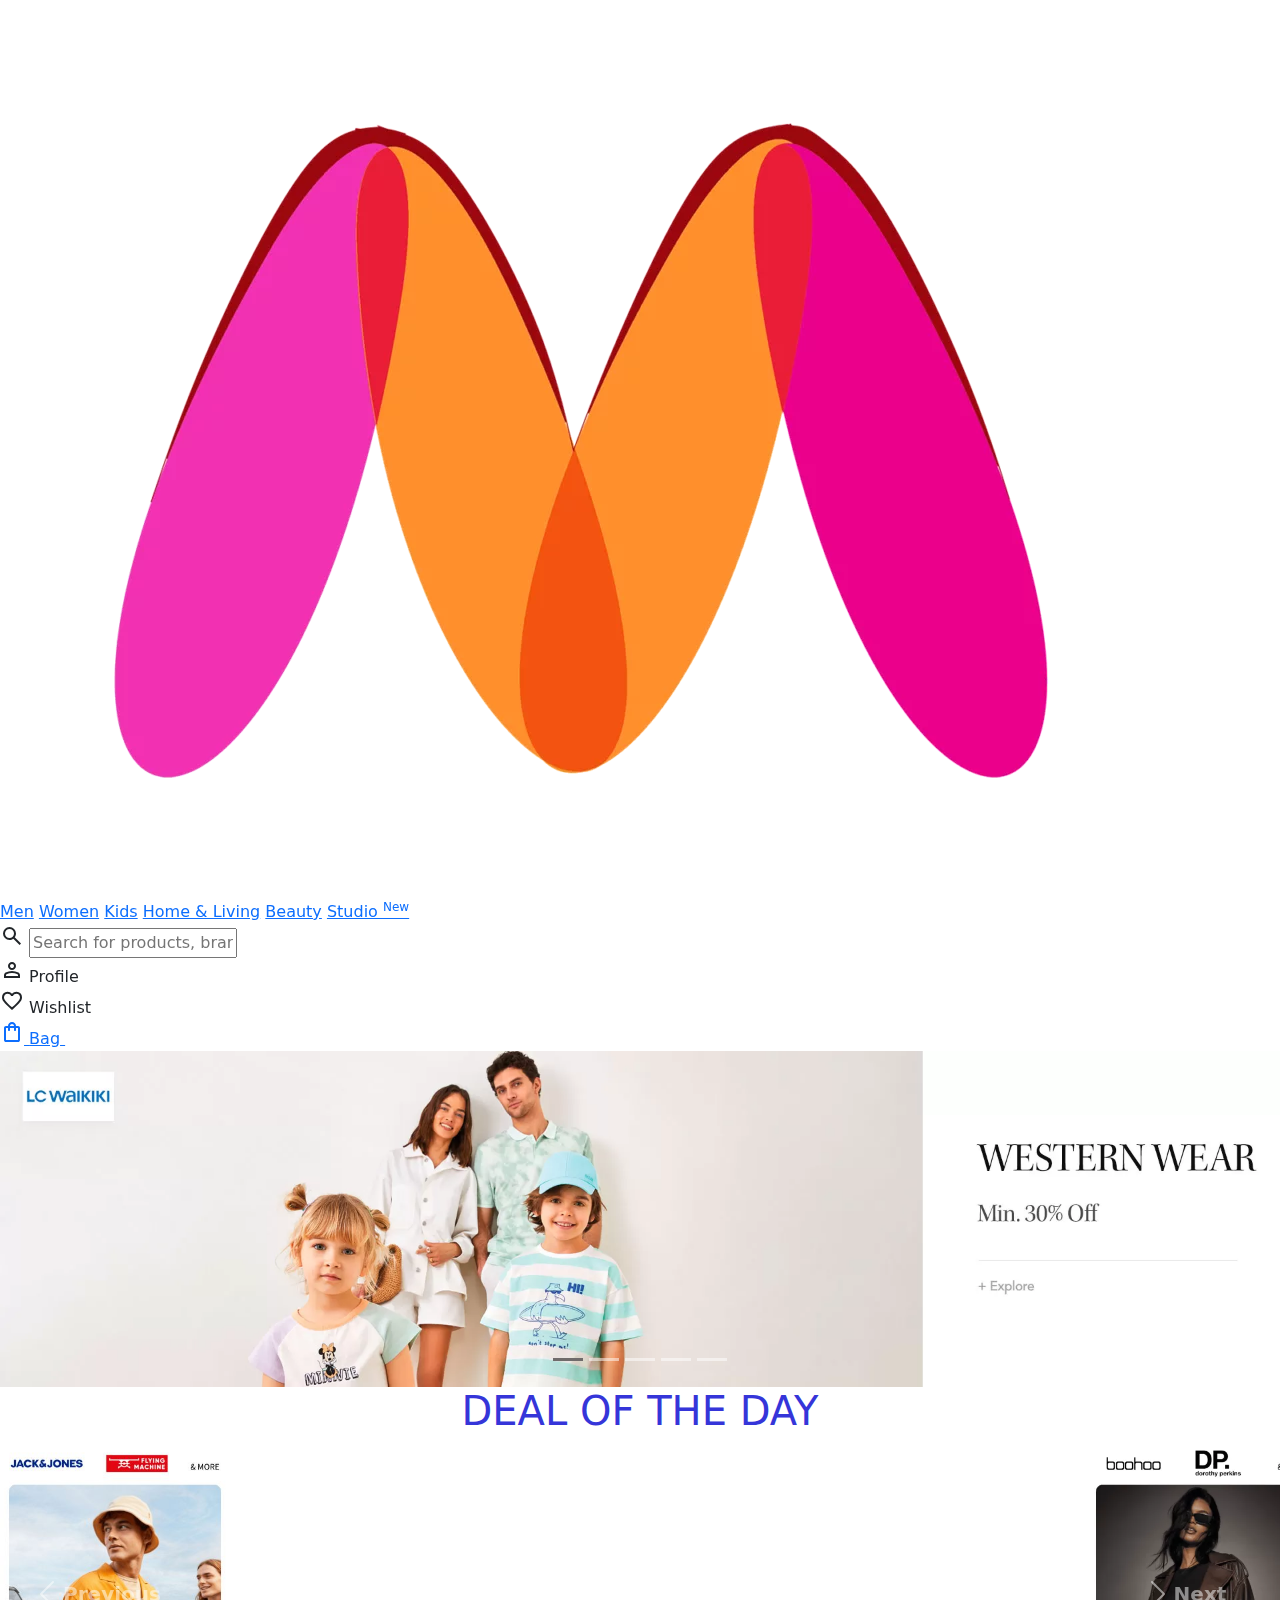
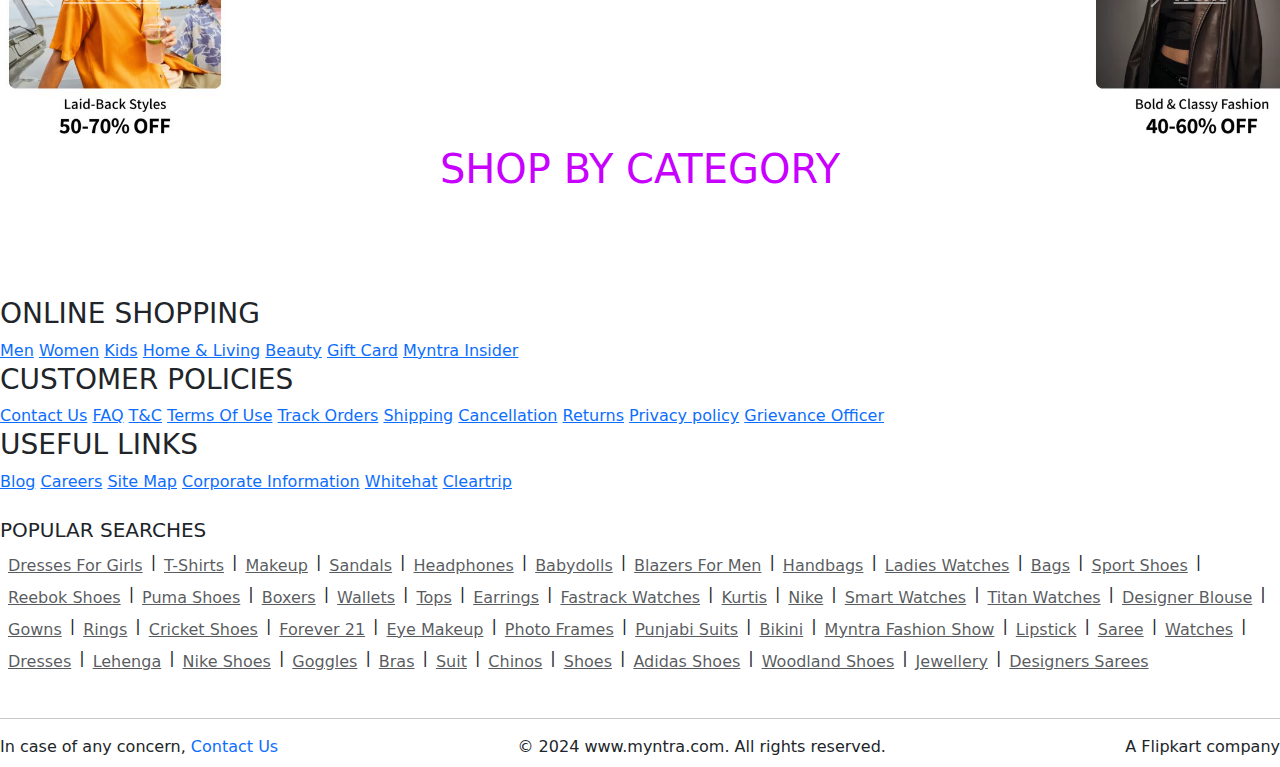
==== index.html @ 6d967dca "footer design full complete" ====
<!DOCTYPE html>
<html lang="en">

<head>
    <meta charset="UTF-8">
    <!-- <meta name="viewport" content="width=device-width, initial-scale=1.0"> -->
    <title>Online Shopping for Women, Men, Kids Fashion &amp; Lifestyle - Myntra</title>
    <link rel="icon"
        href="https://encrypted-tbn0.gstatic.com/images?q=tbn:ANd9GcS357fHYAnvyZIqrnolaRs3MlCQO7PyKngEag&usqp=CAU"
        type="image/x-icon">
    <link rel="stylesheet" href="css/index.css">
    <link rel="stylesheet"
        href="https://fonts.googleapis.com/css2?family=Material+Symbols+Outlined:opsz,wght,FILL,GRAD@20..48,100..700,0..1,-50..200" />
    <link href="https://cdn.jsdelivr.net/npm/bootstrap@5.3.3/dist/css/bootstrap.min.css" rel="stylesheet"
        integrity="sha384-QWTKZyjpPEjISv5WaRU9OFeRpok6YctnYmDr5pNlyT2bRjXh0JMhjY6hW+ALEwIH" crossorigin="anonymous">
    <link rel="stylesheet" href="https://cdnjs.cloudflare.com/ajax/libs/font-awesome/6.6.0/css/all.min.css"
        integrity="sha512-Kc323vGBEqzTmouAECnVceyQqyqdsSiqLQISBL29aUW4U/M7pSPA/gEUZQqv1cwx4OnYxTxve5UMg5GT6L4JJg=="
        crossorigin="anonymous" referrerpolicy="no-referrer" />


    <style>
        .carousel-indicators .active {
            background-color: rgb(112, 107, 107);

        }


        .carousel {
            display: flex;
            justify-content: center;
            align-items: center;
            text-align: center;
            /* Center text if needed */
        }

        .carousel-inner {
            width: 100%;
        }

        .carousel-item .itemImg {
            max-width: 18vw;
            height: 100%;
            margin: auto;
            /* Center image within its container */
            display: block;
            justify-content: center;
        }
    </style>
</head>

<body>
    <header class="sticky-top">
        <div class="logo_container">
            <a href="#"><img class="myntra_home" src="images/myntra_logo.webp" alt="Myntra Home"></a>
        </div>
        <nav class="nav_bar">
            <a href="pages/Men.html">Men</a>
            <a href="#">Women</a>
            <a href="#">Kids</a>
            <a href="#">Home & Living</a>
            <a href="#">Beauty</a>
            <a href="#">Studio <sup>New</sup></a>
        </nav>
        <div class="search_bar">
            <span class="material-symbols-outlined search_icon">search</span>
            <input class="search_input" placeholder="Search for products, brands and more">
        </div>
        <div class="action_bar">
            <div class="action_container">
                <span class="material-symbols-outlined action_icon">person</span>
                <span class="action_name">Profile</span>
            </div>

            <div class="action_container">
                <span class="material-symbols-outlined action_icon">favorite</span>
                <span class="action_name">Wishlist</span>
            </div>

            <a class="action_container" href="pages/bag.html">
                <span class="material-symbols-outlined action_icon">shopping_bag</span>
                <span class="action_name">Bag</span>
                <span class="bag-item-count">0</span>
            </a>
        </div>
    </header>
    <main>
        <div id="carouselExampleSlidesOnly" class="carousel slide" data-bs-ride="carousel">
            <div class="carousel-inner">
                <div class="carousel-item active">
                    <img src="images/caro-1.webp" class="d-block w-100" alt="...">
                </div>
                <div class="carousel-item">
                    <img src="images/caro-2.webp" class="d-block w-100" alt="...">
                </div>
                <div class="carousel-item">
                    <img src="images/caro-3.jpg" class="d-block w-100" alt="...">
                </div>
                <div class="carousel-item">
                    <img src="images/caro-4.webp" class="d-block w-100" alt="...">
                </div>
                <div class="carousel-item">
                    <img src="images/caro-5.webp" class="d-block w-100" alt="...">
                </div>
            </div>
            <div class="carousel-indicators">
                <button type="button" data-bs-target="#carouselExampleSlidesOnly" data-bs-slide-to="0" class="active"
                    aria-current="true" aria-label="Slide 1"></button>
                <button type="button" data-bs-target="#carouselExampleSlidesOnly" data-bs-slide-to="1"
                    aria-label="Slide 2"></button>
                <button type="button" data-bs-target="#carouselExampleSlidesOnly" data-bs-slide-to="2"
                    aria-label="Slide 3"></button>
                <button type="button" data-bs-target="#carouselExampleSlidesOnly" data-bs-slide-to="3"
                    aria-label="Slide 4"></button>
                <button type="button" data-bs-target="#carouselExampleSlidesOnly" data-bs-slide-to="4"
                    aria-label="Slide 5"></button>
            </div>
        </div>

    </main>
    <div class="deal-container" style="text-align: center; color: rgb(53, 53, 217);font-size: 20px;font-weight: 600;">
        <h1>DEAL OF THE DAY</h1>
        <div id="dealCarousel" class="carousel slide" data-ride="carousel">
            <div class="carousel-inner" id="carousel-inner" style="text-align: center;">
                <!-- Dynamic slides will be inserted here -->
            </div>
            <a class="carousel-control-prev" href="#dealCarousel" role="button" data-slide="prev">
                <span class="carousel-control-prev-icon" aria-hidden="true"></span>
                <span class="sr-only">Previous</span>
            </a>
            <a class="carousel-control-next" href="#dealCarousel" role="button" data-slide="next">
                <span class="carousel-control-next-icon" aria-hidden="true"></span>
                <span class="sr-only">Next</span>
            </a>
        </div>
    </div>

    <div class="category-container" class="image-grid" id="category-container"
        style="text-align: center ;color: rgb(200, 0, 255);">
        <h1>SHOP BY CATEGORY</h1>
        <!-- Dynamic images inserted here -->
    </div>
    <div class="container">
        <img src="https://assets.myntassets.com/w_980,c_limit,fl_progressive,dpr_2.0/assets/images/2024/10/12/b401d717-bea8-4413-8223-a18a3d0cde161728748190337-App-Install-Banner.jpg"
            alt="">
    </div>
    <footer>
        <div class="footer_container mt-5">
            <div class="footer_column">
                <h3>ONLINE SHOPPING</h3>

                <a href="#">Men</a>
                <a href="#">Women</a>
                <a href="#">Kids</a>
                <a href="#">Home & Living</a>
                <a href="#">Beauty</a>
                <a href="#">Gift Card</a>
                <a href="#">Myntra Insider</a>
            </div>

            <div class="footer_column">
                <h3>CUSTOMER POLICIES</h3>

                <a href="#">Contact Us</a>
                <a href="#">FAQ</a>
                <a href="#">T&C</a>
                <a href="#">Terms Of Use</a>
                <a href="#">Track Orders</a>
                <a href="#">Shipping</a>
                <a href="#">Cancellation</a>
                <a href="#">Returns</a>
                <a href="#">Privacy policy</a>
                <a href="#">Grievance Officer</a>
            </div>

            <div class="footer_column">
                <h3>USEFUL LINKS</h3>

                <a href="#">Blog</a>
                <a href="#">Careers</a>
                <a href="#">Site Map</a>
                <a href="#">Corporate Information</a>
                <a href="#">Whitehat</a>
                <a href="#">Cleartrip</a>
            </div>
        </div>
        <div class="footer_row py-4">
            <div class="row">
                <div class="col-12">
                    <h5 class="text-dark">POPULAR SEARCHES</h5>
                    <div class="d-flex flex-wrap">
                        <a href="#" class="text-muted mx-2 my-1">Dresses For Girls</a><span>|</span>
                        <a href="#" class="text-muted mx-2 my-1">T-Shirts</a><span>|</span>
                        <a href="#" class="text-muted mx-2 my-1">Makeup</a><span>|</span>
                        <a href="#" class="text-muted mx-2 my-1">Sandals</a><span>|</span>
                        <a href="#" class="text-muted mx-2 my-1">Headphones</a><span>|</span>
                        <a href="#" class="text-muted mx-2 my-1">Babydolls</a><span>|</span>
                        <a href="#" class="text-muted mx-2 my-1">Blazers For Men</a><span>|</span>
                        <a href="#" class="text-muted mx-2 my-1">Handbags</a><span>|</span>
                        <a href="#" class="text-muted mx-2 my-1">Ladies Watches</a><span>|</span>
                        <a href="#" class="text-muted mx-2 my-1">Bags</a><span>|</span>
                        <a href="#" class="text-muted mx-2 my-1">Sport Shoes</a><span>|</span>
                        <a href="#" class="text-muted mx-2 my-1">Reebok Shoes</a><span>|</span>
                        <a href="#" class="text-muted mx-2 my-1">Puma Shoes</a><span>|</span>
                        <a href="#" class="text-muted mx-2 my-1">Boxers</a><span>|</span>
                        <a href="#" class="text-muted mx-2 my-1">Wallets</a><span>|</span>
                        <a href="#" class="text-muted mx-2 my-1">Tops</a><span>|</span>
                        <a href="#" class="text-muted mx-2 my-1">Earrings</a><span>|</span>
                        <a href="#" class="text-muted mx-2 my-1">Fastrack Watches</a><span>|</span>
                        <a href="#" class="text-muted mx-2 my-1">Kurtis</a><span>|</span>
                        <a href="#" class="text-muted mx-2 my-1">Nike</a><span>|</span>
                        <a href="#" class="text-muted mx-2 my-1">Smart Watches</a><span>|</span>
                        <a href="#" class="text-muted mx-2 my-1">Titan Watches</a><span>|</span>
                        <a href="#" class="text-muted mx-2 my-1">Designer Blouse</a><span>|</span>
                        <a href="#" class="text-muted mx-2 my-1">Gowns</a><span>|</span>
                        <a href="#" class="text-muted mx-2 my-1">Rings</a><span>|</span>
                        <a href="#" class="text-muted mx-2 my-1">Cricket Shoes</a><span>|</span>
                        <a href="#" class="text-muted mx-2 my-1">Forever 21</a><span>|</span>
                        <a href="#" class="text-muted mx-2 my-1">Eye Makeup</a><span>|</span>
                        <a href="#" class="text-muted mx-2 my-1">Photo Frames</a><span>|</span>
                        <a href="#" class="text-muted mx-2 my-1">Punjabi Suits</a><span>|</span>
                        <a href="#" class="text-muted mx-2 my-1">Bikini</a><span>|</span>
                        <a href="#" class="text-muted mx-2 my-1">Myntra Fashion Show</a><span>|</span>
                        <a href="#" class="text-muted mx-2 my-1">Lipstick</a><span>|</span>
                        <a href="#" class="text-muted mx-2 my-1">Saree</a><span>|</span>
                        <a href="#" class="text-muted mx-2 my-1">Watches</a><span>|</span>
                        <a href="#" class="text-muted mx-2 my-1">Dresses</a><span>|</span>
                        <a href="#" class="text-muted mx-2 my-1">Lehenga</a><span>|</span>
                        <a href="#" class="text-muted mx-2 my-1">Nike Shoes</a><span>|</span>
                        <a href="#" class="text-muted mx-2 my-1">Goggles</a><span>|</span>
                        <a href="#" class="text-muted mx-2 my-1">Bras</a><span>|</span>
                        <a href="#" class="text-muted mx-2 my-1">Suit</a><span>|</span>
                        <a href="#" class="text-muted mx-2 my-1">Chinos</a><span>|</span>
                        <a href="#" class="text-muted mx-2 my-1">Shoes</a><span>|</span>
                        <a href="#" class="text-muted mx-2 my-1">Adidas Shoes</a><span>|</span>
                        <a href="#" class="text-muted mx-2 my-1">Woodland Shoes</a><span>|</span>
                        <a href="#" class="text-muted mx-2 my-1">Jewellery</a><span>|</span>
                        <a href="#" class="text-muted mx-2 my-1">Designers Sarees</a>

                    </div>
                </div>
            </div>
        </div>

        <hr>
        <div class="mt-3">
            <div class="col-12">
                <div class="d-flex justify-content-between align-items-center">
                    <div class="copyright">
                        <p class="mb-2">In case of any concern, <a href="#" class="text-decoration-none">Contact Us</a></p>
                    </div>
                    <div class="copyright1">
                        <p class="mb-2">© 2024 www.myntra.com. All rights reserved.</p>
                    </div>
                    <div class="copyright2">
                        <p class="mb-2">A Flipkart company</p>
                    </div>
                </div>
            </div>
        </div>

        
    </footer>

    <script src="https://cdn.jsdelivr.net/npm/bootstrap@5.3.3/dist/js/bootstrap.bundle.min.js"
        integrity="sha384-YvpcrYf0tY3lHB60NNkmXc5s9fDVZLESaAA55NDzOxhy9GkcIdslK1eN7N6jIeHz"
        crossorigin="anonymous"></script>
    <script src="index.js"></script>
    <script src="data/dealday.js"></script>

    <script src="https://code.jquery.com/jquery-3.5.1.slim.min.js"></script>
    <script src="https://cdn.jsdelivr.net/npm/@popperjs/core@2.5.3/dist/umd/popper.min.js"></script>
    <script src="https://maxcdn.bootstrapcdn.com/bootstrap/4.5.2/js/bootstrap.min.js"></script>
</body>

</html>
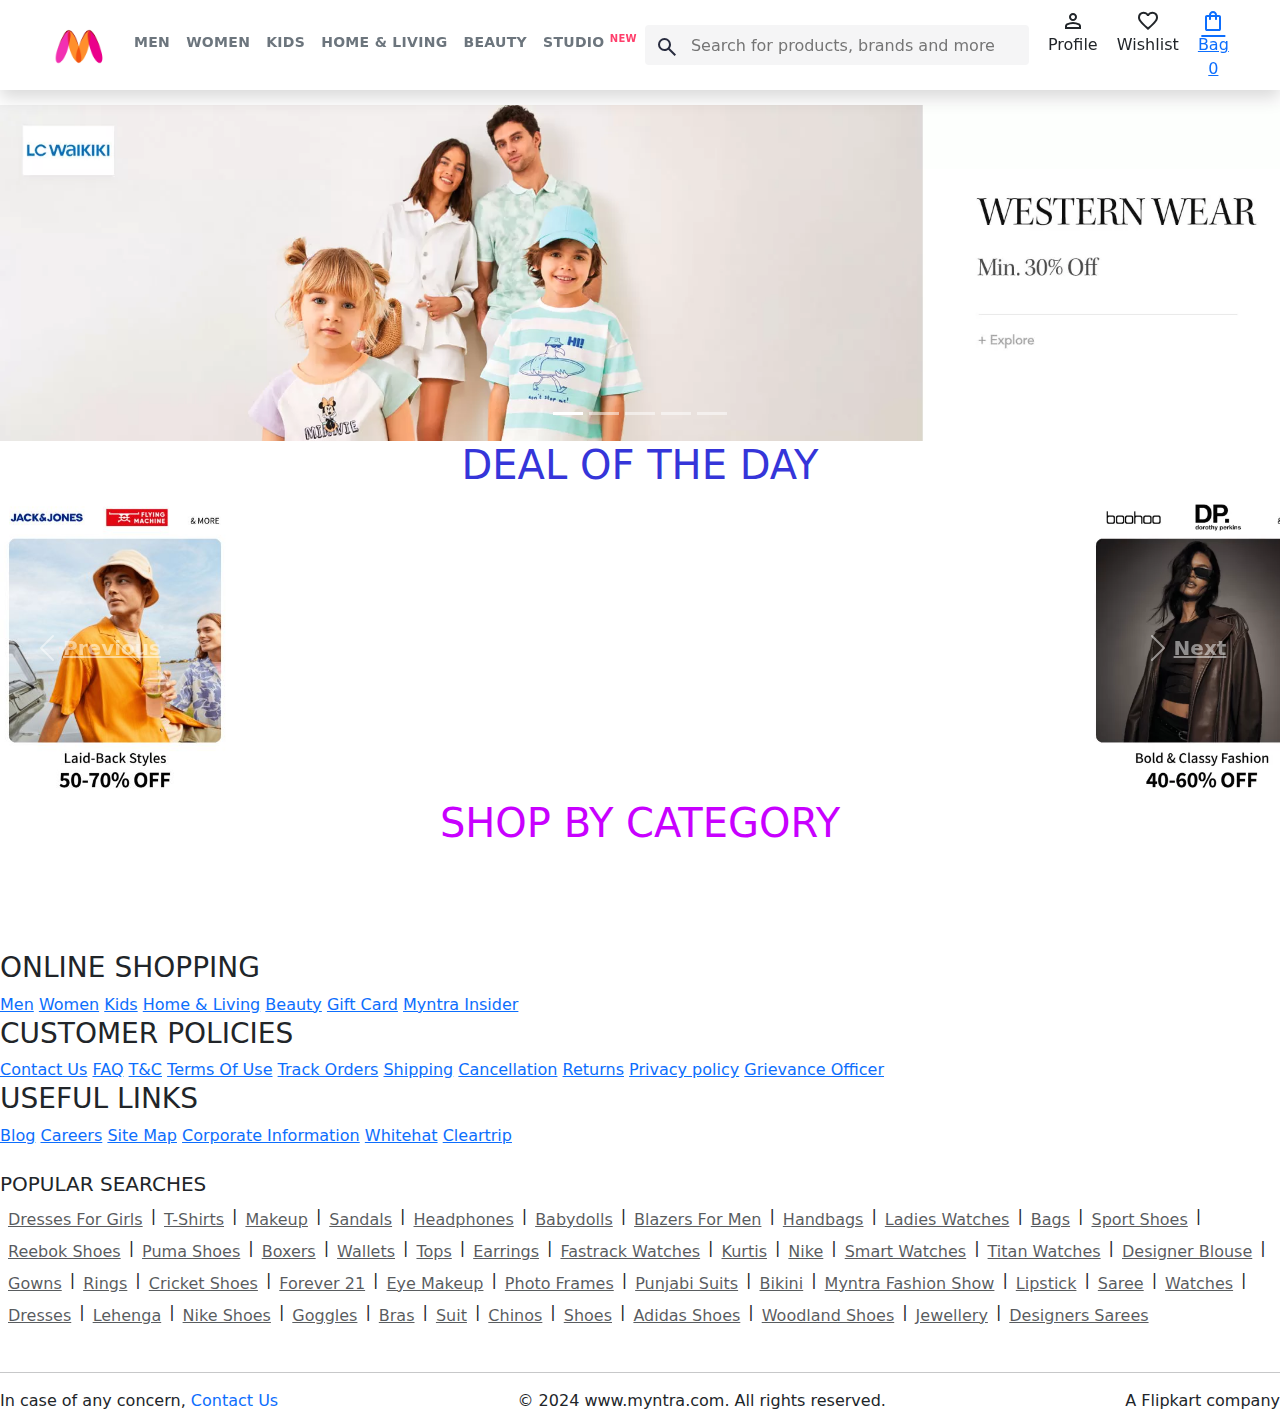
==== commit e6b7c47e: "footer.html and header.html make dynamic" ====
--- a/index.html
+++ b/index.html
@@ -30,6 +30,7 @@
             justify-content: center;
             align-items: center;
             text-align: center;
+
             /* Center text if needed */
         }
 
@@ -45,44 +46,15 @@
             display: block;
             justify-content: center;
         }
+
+        #carouselExampleSlidesOnly {
+            margin-top: 105px;
+        }
     </style>
 </head>
 
 <body>
-    <header class="sticky-top">
-        <div class="logo_container">
-            <a href="#"><img class="myntra_home" src="images/myntra_logo.webp" alt="Myntra Home"></a>
-        </div>
-        <nav class="nav_bar">
-            <a href="pages/Men.html">Men</a>
-            <a href="#">Women</a>
-            <a href="#">Kids</a>
-            <a href="#">Home & Living</a>
-            <a href="#">Beauty</a>
-            <a href="#">Studio <sup>New</sup></a>
-        </nav>
-        <div class="search_bar">
-            <span class="material-symbols-outlined search_icon">search</span>
-            <input class="search_input" placeholder="Search for products, brands and more">
-        </div>
-        <div class="action_bar">
-            <div class="action_container">
-                <span class="material-symbols-outlined action_icon">person</span>
-                <span class="action_name">Profile</span>
-            </div>
-
-            <div class="action_container">
-                <span class="material-symbols-outlined action_icon">favorite</span>
-                <span class="action_name">Wishlist</span>
-            </div>
-
-            <a class="action_container" href="pages/bag.html">
-                <span class="material-symbols-outlined action_icon">shopping_bag</span>
-                <span class="action_name">Bag</span>
-                <span class="bag-item-count">0</span>
-            </a>
-        </div>
-    </header>
+    <div id="navbar"></div>
     <main>
         <div id="carouselExampleSlidesOnly" class="carousel slide" data-bs-ride="carousel">
             <div class="carousel-inner">
@@ -143,124 +115,23 @@
         <img src="https://assets.myntassets.com/w_980,c_limit,fl_progressive,dpr_2.0/assets/images/2024/10/12/b401d717-bea8-4413-8223-a18a3d0cde161728748190337-App-Install-Banner.jpg"
             alt="">
     </div>
-    <footer>
-        <div class="footer_container mt-5">
-            <div class="footer_column">
-                <h3>ONLINE SHOPPING</h3>
+    <div id="footer-container"></div>
+    <script>
+        // Load footer.html into the #footer-container div
+        fetch('footer.html')
+            .then(response => response.text())
+            .then(data => {
+                document.getElementById('footer-container').innerHTML = data;
+            })
+            .catch(error => console.error('Error loading footer:', error));
 
-                <a href="#">Men</a>
-                <a href="#">Women</a>
-                <a href="#">Kids</a>
-                <a href="#">Home & Living</a>
-                <a href="#">Beauty</a>
-                <a href="#">Gift Card</a>
-                <a href="#">Myntra Insider</a>
-            </div>
-
-            <div class="footer_column">
-                <h3>CUSTOMER POLICIES</h3>
-
-                <a href="#">Contact Us</a>
-                <a href="#">FAQ</a>
-                <a href="#">T&C</a>
-                <a href="#">Terms Of Use</a>
-                <a href="#">Track Orders</a>
-                <a href="#">Shipping</a>
-                <a href="#">Cancellation</a>
-                <a href="#">Returns</a>
-                <a href="#">Privacy policy</a>
-                <a href="#">Grievance Officer</a>
-            </div>
-
-            <div class="footer_column">
-                <h3>USEFUL LINKS</h3>
-
-                <a href="#">Blog</a>
-                <a href="#">Careers</a>
-                <a href="#">Site Map</a>
-                <a href="#">Corporate Information</a>
-                <a href="#">Whitehat</a>
-                <a href="#">Cleartrip</a>
-            </div>
-        </div>
-        <div class="footer_row py-4">
-            <div class="row">
-                <div class="col-12">
-                    <h5 class="text-dark">POPULAR SEARCHES</h5>
-                    <div class="d-flex flex-wrap">
-                        <a href="#" class="text-muted mx-2 my-1">Dresses For Girls</a><span>|</span>
-                        <a href="#" class="text-muted mx-2 my-1">T-Shirts</a><span>|</span>
-                        <a href="#" class="text-muted mx-2 my-1">Makeup</a><span>|</span>
-                        <a href="#" class="text-muted mx-2 my-1">Sandals</a><span>|</span>
-                        <a href="#" class="text-muted mx-2 my-1">Headphones</a><span>|</span>
-                        <a href="#" class="text-muted mx-2 my-1">Babydolls</a><span>|</span>
-                        <a href="#" class="text-muted mx-2 my-1">Blazers For Men</a><span>|</span>
-                        <a href="#" class="text-muted mx-2 my-1">Handbags</a><span>|</span>
-                        <a href="#" class="text-muted mx-2 my-1">Ladies Watches</a><span>|</span>
-                        <a href="#" class="text-muted mx-2 my-1">Bags</a><span>|</span>
-                        <a href="#" class="text-muted mx-2 my-1">Sport Shoes</a><span>|</span>
-                        <a href="#" class="text-muted mx-2 my-1">Reebok Shoes</a><span>|</span>
-                        <a href="#" class="text-muted mx-2 my-1">Puma Shoes</a><span>|</span>
-                        <a href="#" class="text-muted mx-2 my-1">Boxers</a><span>|</span>
-                        <a href="#" class="text-muted mx-2 my-1">Wallets</a><span>|</span>
-                        <a href="#" class="text-muted mx-2 my-1">Tops</a><span>|</span>
-                        <a href="#" class="text-muted mx-2 my-1">Earrings</a><span>|</span>
-                        <a href="#" class="text-muted mx-2 my-1">Fastrack Watches</a><span>|</span>
-                        <a href="#" class="text-muted mx-2 my-1">Kurtis</a><span>|</span>
-                        <a href="#" class="text-muted mx-2 my-1">Nike</a><span>|</span>
-                        <a href="#" class="text-muted mx-2 my-1">Smart Watches</a><span>|</span>
-                        <a href="#" class="text-muted mx-2 my-1">Titan Watches</a><span>|</span>
-                        <a href="#" class="text-muted mx-2 my-1">Designer Blouse</a><span>|</span>
-                        <a href="#" class="text-muted mx-2 my-1">Gowns</a><span>|</span>
-                        <a href="#" class="text-muted mx-2 my-1">Rings</a><span>|</span>
-                        <a href="#" class="text-muted mx-2 my-1">Cricket Shoes</a><span>|</span>
-                        <a href="#" class="text-muted mx-2 my-1">Forever 21</a><span>|</span>
-                        <a href="#" class="text-muted mx-2 my-1">Eye Makeup</a><span>|</span>
-                        <a href="#" class="text-muted mx-2 my-1">Photo Frames</a><span>|</span>
-                        <a href="#" class="text-muted mx-2 my-1">Punjabi Suits</a><span>|</span>
-                        <a href="#" class="text-muted mx-2 my-1">Bikini</a><span>|</span>
-                        <a href="#" class="text-muted mx-2 my-1">Myntra Fashion Show</a><span>|</span>
-                        <a href="#" class="text-muted mx-2 my-1">Lipstick</a><span>|</span>
-                        <a href="#" class="text-muted mx-2 my-1">Saree</a><span>|</span>
-                        <a href="#" class="text-muted mx-2 my-1">Watches</a><span>|</span>
-                        <a href="#" class="text-muted mx-2 my-1">Dresses</a><span>|</span>
-                        <a href="#" class="text-muted mx-2 my-1">Lehenga</a><span>|</span>
-                        <a href="#" class="text-muted mx-2 my-1">Nike Shoes</a><span>|</span>
-                        <a href="#" class="text-muted mx-2 my-1">Goggles</a><span>|</span>
-                        <a href="#" class="text-muted mx-2 my-1">Bras</a><span>|</span>
-                        <a href="#" class="text-muted mx-2 my-1">Suit</a><span>|</span>
-                        <a href="#" class="text-muted mx-2 my-1">Chinos</a><span>|</span>
-                        <a href="#" class="text-muted mx-2 my-1">Shoes</a><span>|</span>
-                        <a href="#" class="text-muted mx-2 my-1">Adidas Shoes</a><span>|</span>
-                        <a href="#" class="text-muted mx-2 my-1">Woodland Shoes</a><span>|</span>
-                        <a href="#" class="text-muted mx-2 my-1">Jewellery</a><span>|</span>
-                        <a href="#" class="text-muted mx-2 my-1">Designers Sarees</a>
-
-                    </div>
-                </div>
-            </div>
-        </div>
-
-        <hr>
-        <div class="mt-3">
-            <div class="col-12">
-                <div class="d-flex justify-content-between align-items-center">
-                    <div class="copyright">
-                        <p class="mb-2">In case of any concern, <a href="#" class="text-decoration-none">Contact Us</a></p>
-                    </div>
-                    <div class="copyright1">
-                        <p class="mb-2">© 2024 www.myntra.com. All rights reserved.</p>
-                    </div>
-                    <div class="copyright2">
-                        <p class="mb-2">A Flipkart company</p>
-                    </div>
-                </div>
-            </div>
-        </div>
-
-        
-    </footer>
-
+        fetch('header.html')
+            .then(response => response.text())
+            .then(data => {
+                document.getElementById('navbar').innerHTML = data;
+            })
+            .catch(error => console.error('Error loading footer:', error));
+    </script>
     <script src="https://cdn.jsdelivr.net/npm/bootstrap@5.3.3/dist/js/bootstrap.bundle.min.js"
         integrity="sha384-YvpcrYf0tY3lHB60NNkmXc5s9fDVZLESaAA55NDzOxhy9GkcIdslK1eN7N6jIeHz"
         crossorigin="anonymous"></script>
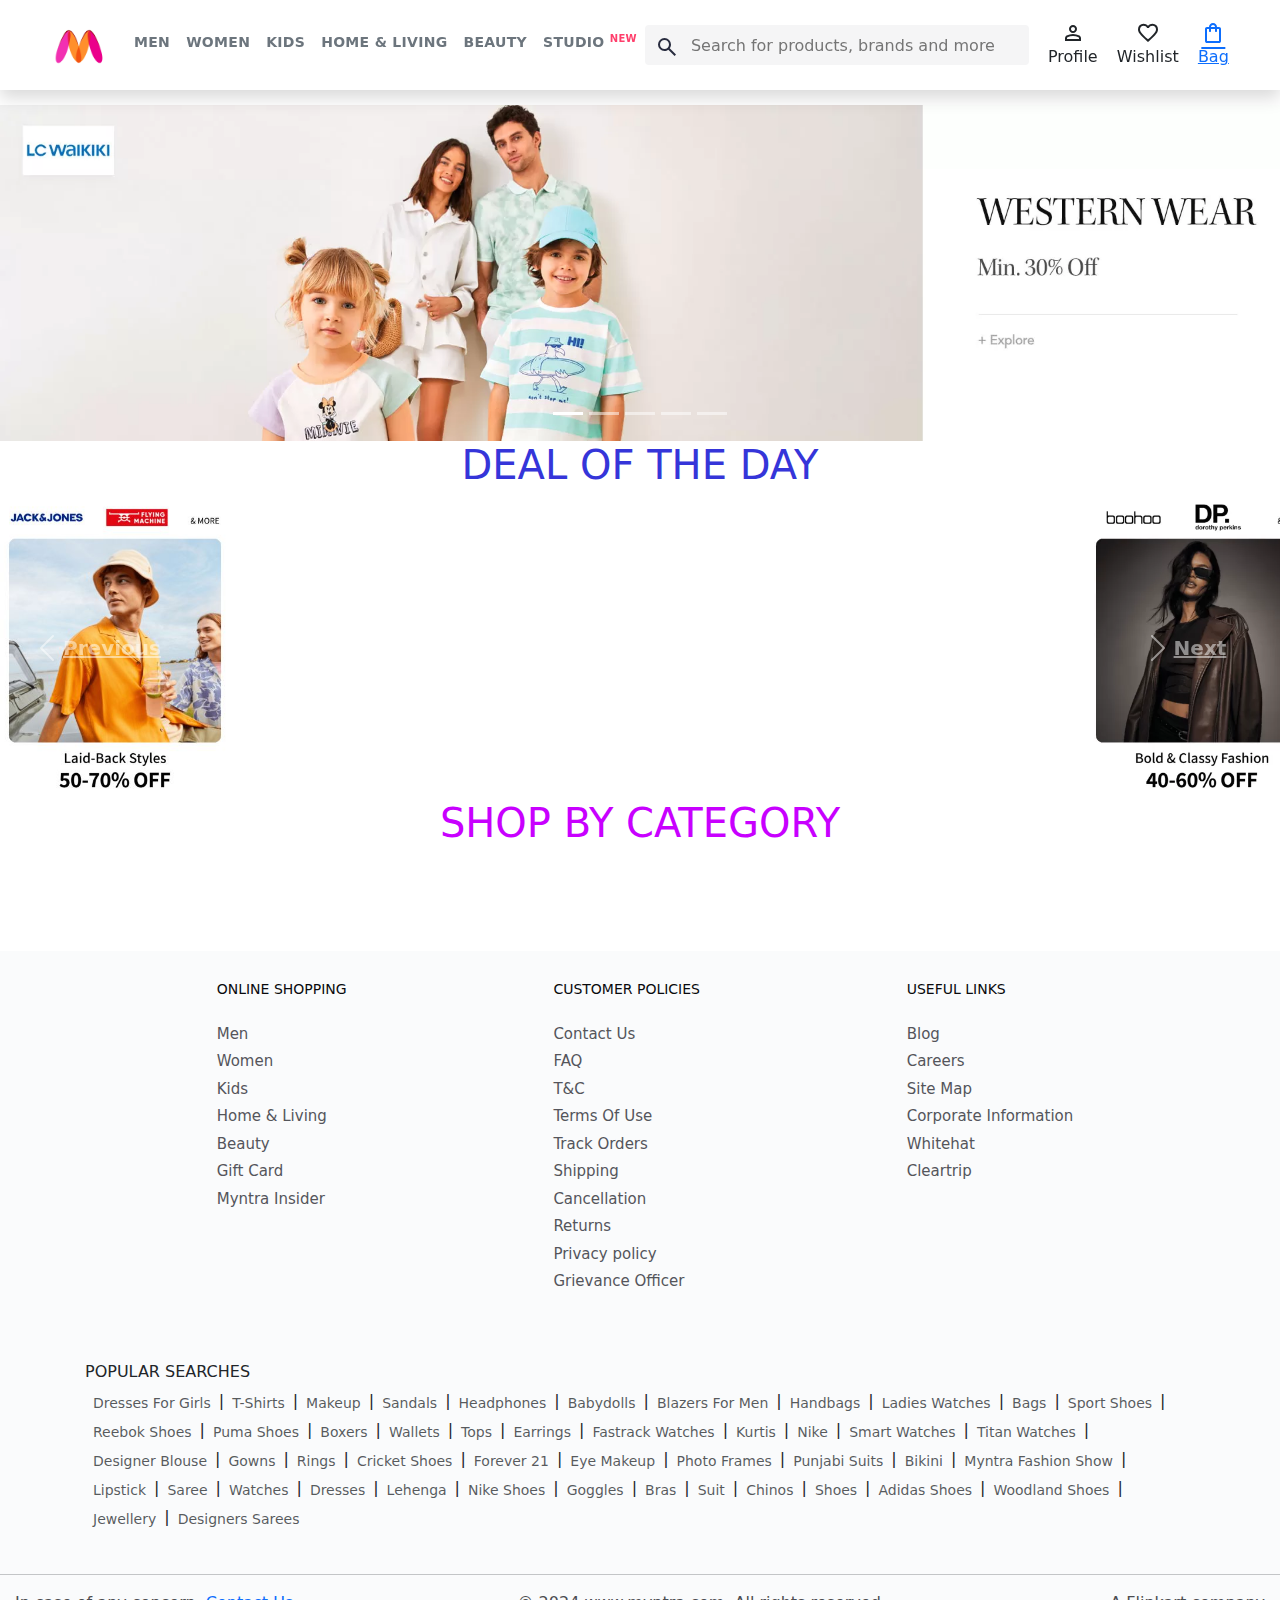
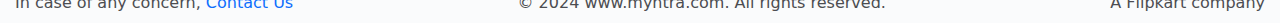
==== commit cd770085: "full complete" ====
--- a/index.html
+++ b/index.html
@@ -3,7 +3,7 @@
 
 <head>
     <meta charset="UTF-8">
-    <!-- <meta name="viewport" content="width=device-width, initial-scale=1.0"> -->
+    <meta name="viewport" content="width=device-width, initial-scale=1.0">
     <title>Online Shopping for Women, Men, Kids Fashion &amp; Lifestyle - Myntra</title>
     <link rel="icon"
         href="https://encrypted-tbn0.gstatic.com/images?q=tbn:ANd9GcS357fHYAnvyZIqrnolaRs3MlCQO7PyKngEag&usqp=CAU"
@@ -49,6 +49,12 @@
 
         #carouselExampleSlidesOnly {
             margin-top: 105px;
+        }
+
+        @media (max-width: 430px) {
+            #carouselExampleSlidesOnly {
+                margin-top: 135px;
+            }
         }
     </style>
 </head>
@@ -136,6 +142,7 @@
         integrity="sha384-YvpcrYf0tY3lHB60NNkmXc5s9fDVZLESaAA55NDzOxhy9GkcIdslK1eN7N6jIeHz"
         crossorigin="anonymous"></script>
     <script src="index.js"></script>
+
     <script src="data/dealday.js"></script>
 
     <script src="https://code.jquery.com/jquery-3.5.1.slim.min.js"></script>
